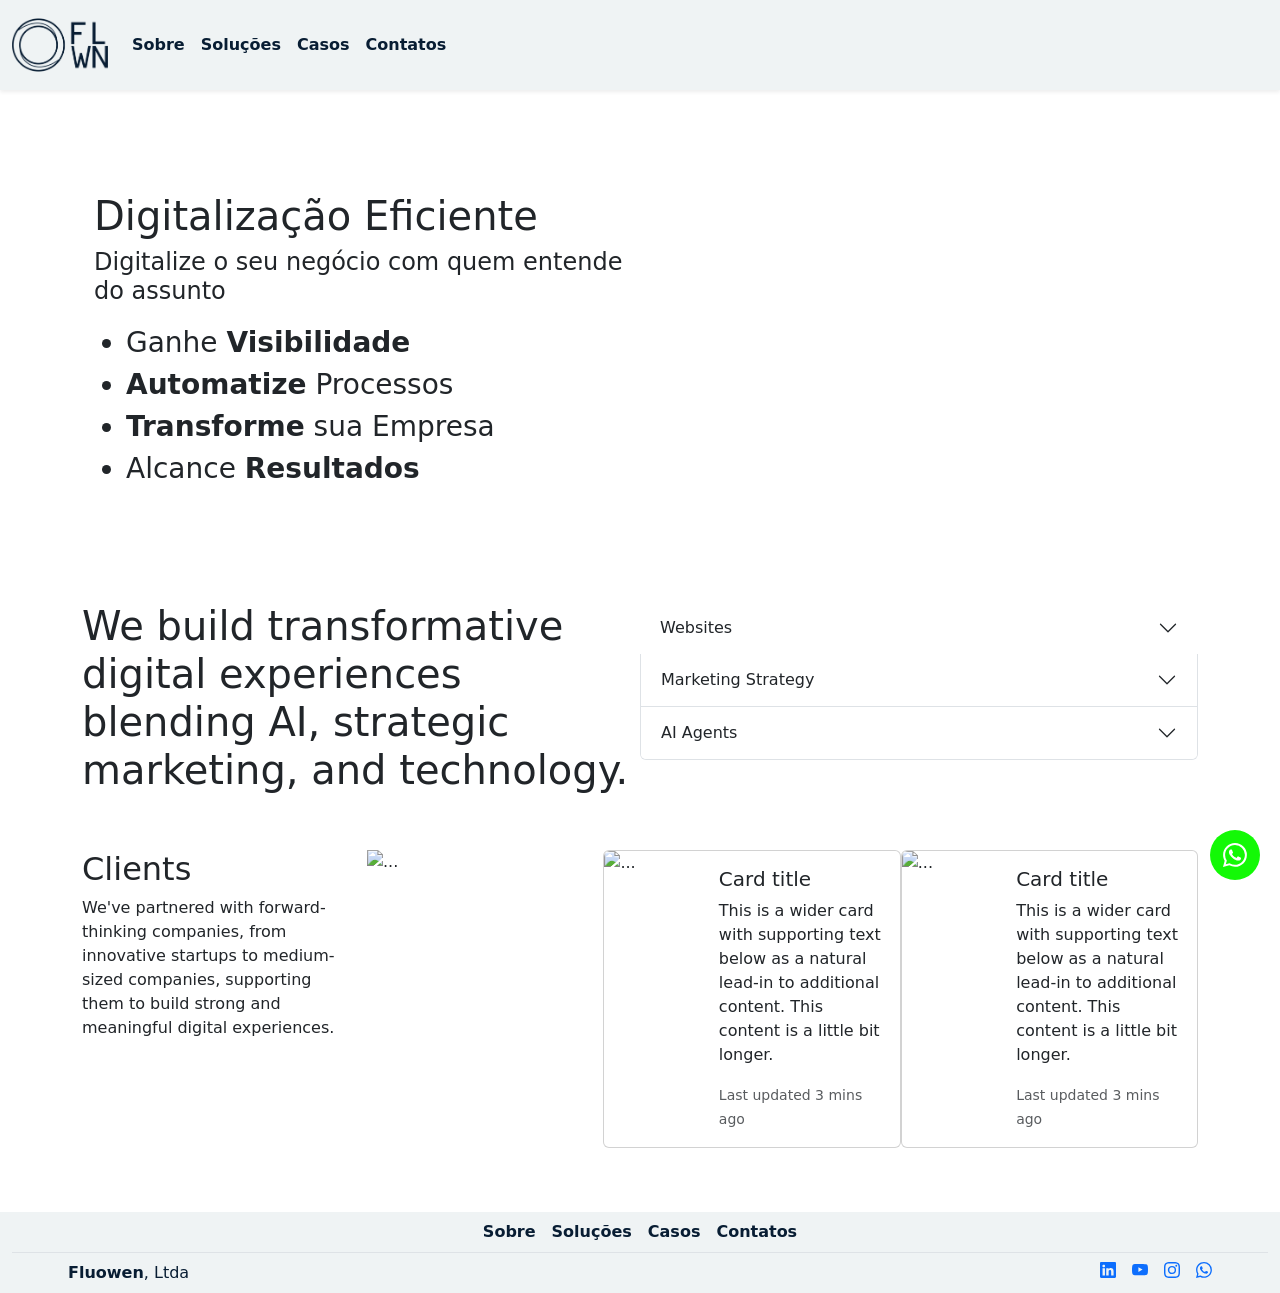
==== index.html @ 16ee9223 "Commit" ====
<!doctype html>
<html lang="pt-BR">

<head>
    <meta charset="utf-8">
    <meta name="viewport" content="width=device-width, initial-scale=1">
    <title>Sandbox</title>
    <link rel="icon" href="assets/images/00_Favicon_Light.png">
    <link href="https://cdn.jsdelivr.net/npm/bootstrap@5.3.3/dist/css/bootstrap.min.css" rel="stylesheet"
        integrity="sha384-QWTKZyjpPEjISv5WaRU9OFeRpok6YctnYmDr5pNlyT2bRjXh0JMhjY6hW+ALEwIH" crossorigin="anonymous">
    <link rel="stylesheet" href="https://cdn.jsdelivr.net/npm/bootstrap-icons@1.11.3/font/bootstrap-icons.min.css">
    <link rel="stylesheet" href="assets/style/styles.css">
    <link rel="preconnect" href="https://fonts.googleapis.com">
    <link rel="preconnect" href="https://fonts.gstatic.com" crossorigin>
    <link
        href="https://fonts.googleapis.com/css2?family=Poppins:ital,wght@0,100;0,200;0,300;0,400;0,500;0,600;0,700;0,800;0,900;1,100;1,200;1,300;1,400;1,500;1,600;1,700;1,800;1,900&display=swap"
        rel="stylesheet">
</head>

<body>
    <div id="header-placeholder"></div>

    <div id="contact-placeholder"></div>

    <main>
        <section id="Hero" class="section-container my-5">
            <div class="container pt-5">
                <div class="col align-self-start d-flex justify-content-center py-5">
                    <div class="col">
                        <div class="container pt-5">
                            <h1>Digitalização Eficiente</h1>
                            <h4>Digitalize o seu negócio com quem
                                entende do assunto</h4>
                            <p>
                            <ul>
                                <li class="fs-3">Ganhe <strong>Visibilidade</strong></li>
                                <li class="fs-3"><strong>Automatize</strong> Processos</li>
                                <li class="fs-3"><strong>Transforme</strong> sua Empresa</li>
                                <li class="fs-3">Alcance <strong>Resultados</strong></li>
                            </ul>
                            </p>
                        </div>
                    </div>
                    <div class="col align-self-end justify-content-center">
                        <video autoplay muted loop class="w-100">
                            <source src="assets/videos/01_Video_sqr.mp4" type="video/mp4">
                        </video>
                    </div>
                </div>
            </div>
        </section>

        <section id="Services" class="section-container my-5">
            <div class="container">
                <div class="d-flex flex-row">
                    <div class="col">
                        <h1>We build transformative digital experiences blending AI,
                            strategic marketing, and technology.</h1>
                    </div>
                    <div class="col">
                        <div class="accordion accordion-flush" id="accordionFlush">
                            <div class="accordion-item">
                                <h3 class="accordion-header">
                                    <button class="accordion-button collapsed" type="button" data-bs-toggle="collapse"
                                        data-bs-target="#flush-collapseOne" aria-expanded="false"
                                        aria-controls="flush-collapseOne">
                                        Websites
                                    </button>
                                </h3>
                                <div id="flush-collapseOne" class="accordion-collapse collapse"
                                    data-bs-parent="#accordionFlush">
                                    <div class="accordion-body">A modern brand is defined by its digital presence,
                                        starting with the website. We focus on creating websites that effectively convey
                                        the brand's identity and perspective for an enhanced user experience. We ensure
                                        that your website is set up to rank highly on Google and other search engines
                                        and. With over 50% of internet traffic coming from cell phones, we make sure
                                        your site is fully mobile optimized.
                                    </div>
                                </div>
                                <div class="accordion-item">
                                    <h3 class="accordion-header">
                                        <button class="accordion-button collapsed" type="button"
                                            data-bs-toggle="collapse" data-bs-target="#flush-collapseTwo"
                                            aria-expanded="false" aria-controls="flush-collapseTwo">
                                            Marketing Strategy
                                        </button>
                                    </h3>
                                    <div id="flush-collapseTwo" class="accordion-collapse collapse"
                                        data-bs-parent="#accordionFlush">
                                        <div class="accordion-body"> A marketing strategy is a necessity for any
                                            business that wants to grow in its market. This consists of far more than
                                            product launches and creating online ads. Effective marketing involves
                                            establishing goals and objectives, then combining them into one
                                            comprehensive plan. A marketing strategy consultant creates these plans to
                                            save businesses time and money by focusing only on testing marketing tactics
                                            that work. The bottom line is that marketing strategies are designed to
                                            market a service or product in a way that results in a profit.

                                            Starting and expanding a growing business brings
                                            with it both excitement and challenges, requiring a blend of patience and
                                            commitment. Whether your venture involves launching an online marketplace,
                                            delivering professional services, or maintaining a blog, having a great
                                            online presence is essential to catch the eye of your desired audience and
                                            eclipse your competitors.

                                            SEO is vital for establishing more online visibility. It helps you to
                                            increase your site’s organic search volume and the quality of leads
                                            generated.

                                            However, building out a new website or implementing a redesign of an
                                            existing website to meet certain SEO specifications can be challenging and
                                            time-intensive for business owners already preoccupied with other elements
                                            of their growth. This is where the expertise of SEO web design agencies
                                            becomes invaluable, offering support to simplify and accelerate this
                                            important part of the process.

                                            we transform innovative physical products into market leaders through
                                            strategic positioning and powerful creative.

                                            As a specialized product marketing agency for consumer and B2B products,
                                            we’re the foremost experts at developing Go-to-Market Roadmaps
                                            that guide innovative products in winning new markets.


                                            We create original, compelling thought leadership content that serves your
                                            prospective clients’ needs. But that’s just the first step. We take careful
                                            consideration into amplifying your company’s content through a tailored mix
                                            that’s right for your audience. Whether it’s through your blog, email
                                            newsletter, blog exchanges, podcasts, article directories, wire
                                            distributions, social media and more—your content is there when a potential
                                            client needs it. Content marketing encapsulates so many marketing tactics.
                                            To take on the tactic effectively, we builds long-term B2B digital
                                            marketing strategies that implement a mixture of blogging, social media,
                                            infographics, SEO and more.
                                        </div>
                                    </div>
                                </div>
                                <div class="accordion-item">
                                    <h3 class="accordion-header">
                                        <button class="accordion-button collapsed" type="button"
                                            data-bs-toggle="collapse" data-bs-target="#flush-collapseThree"
                                            aria-expanded="false" aria-controls="flush-collapseThree">
                                            AI Agents
                                        </button>
                                    </h3>
                                    <div id="flush-collapseThree" class="accordion-collapse collapse"
                                        data-bs-parent="#accordionFlush">
                                        <div class="accordion-body">We strategically integrates AI, optimizing
                                            processes, and elevating digital products. We're at the forefront of
                                            innovating AI-driven UX, pioneering novel interaction models to set new
                                            standards in interface design.
                                            We create personalised experiences with AI, building digital tools that
                                            unlock personalised results and targeted advice in response to precise
                                            customer problems.
                                            We create inspiration at scale with AI. We co-pilot with the latest creative
                                            tools to bring human ideas to life in new, intriguing ways.
                                        </div>
                                    </div>
                                </div>
                            </div>
                        </div>
                    </div>
                </div>
        </section>

        <section id="Cases" class="section-container my-5">
            <div class="container">
                <div class="row">
                    <div class="col">
                        <h2>Clients</h2>
                        <p fs-4>
                            We've partnered with forward-thinking companies, from innovative startups to medium-sized
                            companies, supporting them to build strong and meaningful digital experiences.
                        </p>
                    </div>
                    <div class="col-9">
                        <div id="carouselExampleSlidesOnly" class="carousel slide" data-bs-ride="carousel">
                            <div class="carousel-inner">
                                <div class="carousel-item active">
                                    <div class="d-flex justify-content-around">
                                        <img src="..." class="d-block w-100" alt="...">
                                        <div class="card mb-3" style="max-width: 540px;">
                                            <div class="row g-0">
                                                <div class="col-md-4">
                                                    <img src="..." class="img-fluid rounded-start" alt="...">
                                                </div>
                                                <div class="col-md-8">
                                                    <div class="card-body">
                                                        <h5 class="card-title">Card title</h5>
                                                        <p class="card-text">This is a wider card with supporting
                                                            text below as a natural lead-in to additional content.
                                                            This content is a little bit longer.</p>
                                                        <p class="card-text"><small class="text-body-secondary">Last
                                                                updated 3 mins ago</small></p>
                                                    </div>
                                                </div>
                                            </div>
                                        </div>
                                        <div class="card mb-3" style="max-width: 540px;">
                                            <div class="row g-0">
                                                <div class="col-md-4">
                                                    <img src="..." class="img-fluid rounded-start" alt="...">
                                                </div>
                                                <div class="col-md-8">
                                                    <div class="card-body">
                                                        <h5 class="card-title">Card title</h5>
                                                        <p class="card-text">This is a wider card with supporting
                                                            text below as a natural lead-in to additional content.
                                                            This content is a little bit longer.</p>
                                                        <p class="card-text"><small class="text-body-secondary">Last
                                                                updated 3 mins ago</small></p>
                                                    </div>
                                                </div>
                                            </div>
                                        </div>
                                    </div>
                                </div>
                                <div class="carousel-item">
                                    <div class="d-flex justify-content-around">
                                        <img src="..." class="d-block w-100" alt="...">
                                        <div class="card mb-3" style="max-width: 540px;">
                                            <div class="row g-0">
                                                <div class="col-md-4">
                                                    <img src="..." class="img-fluid rounded-start" alt="...">
                                                </div>
                                                <div class="col-md-8">
                                                    <div class="card-body">
                                                        <h5 class="card-title">Card title</h5>
                                                        <p class="card-text">This is a wider card with supporting
                                                            text below as a natural lead-in to additional content.
                                                            This content is a little bit longer.</p>
                                                        <p class="card-text"><small class="text-body-secondary">Last
                                                                updated 3 mins ago</small></p>
                                                    </div>
                                                </div>
                                            </div>
                                        </div>
                                        <div class="card mb-3" style="max-width: 540px;">
                                            <div class="row g-0">
                                                <div class="col-md-4">
                                                    <img src="..." class="img-fluid rounded-start" alt="...">
                                                </div>
                                                <div class="col-md-8">
                                                    <div class="card-body">
                                                        <h5 class="card-title">Card title</h5>
                                                        <p class="card-text">This is a wider card with supporting
                                                            text below as a natural lead-in to additional content.
                                                            This content is a little bit longer.</p>
                                                        <p class="card-text"><small class="text-body-secondary">Last
                                                                updated 3 mins ago</small></p>
                                                    </div>
                                                </div>
                                            </div>
                                        </div>
                                    </div>
                                </div>
                                <div class="carousel-item">
                                    <div class="d-flex justify-content-around">
                                        <img src="..." class="d-block w-100" alt="...">
                                        <div class="card mb-3" style="max-width: 540px;">
                                            <div class="row g-0">
                                                <div class="col-md-4">
                                                    <img src="..." class="img-fluid rounded-start" alt="...">
                                                </div>
                                                <div class="col-md-8">
                                                    <div class="card-body">
                                                        <h5 class="card-title">Card title</h5>
                                                        <p class="card-text">This is a wider card with supporting
                                                            text below as a natural lead-in to additional content.
                                                            This content is a little bit longer.</p>
                                                        <p class="card-text"><small class="text-body-secondary">Last
                                                                updated 3 mins ago</small></p>
                                                    </div>
                                                </div>
                                            </div>
                                        </div>
                                        <div class="card mb-3" style="max-width: 540px;">
                                            <div class="row g-0">
                                                <div class="col-md-4">
                                                    <img src="..." class="img-fluid rounded-start" alt="...">
                                                </div>
                                                <div class="col-md-8">
                                                    <div class="card-body">
                                                        <h5 class="card-title">Card title</h5>
                                                        <p class="card-text">This is a wider card with supporting
                                                            text below as a natural lead-in to additional content.
                                                            This content is a little bit longer.</p>
                                                        <p class="card-text"><small class="text-body-secondary">Last
                                                                updated 3 mins ago</small></p>
                                                    </div>
                                                </div>
                                            </div>
                                        </div>
                                    </div>
                                </div>
                            </div>
                        </div>
                    </div>
                </div>
            </div>
        </section>
    </main>

    <div id="footer-placeholder"></div>

    <script>
        // Função para carregar componentes HTML
        function loadComponent(id, url) {
            fetch(url)
                .then(response => response.text())
                .then(data => {
                    document.getElementById(id).innerHTML = data;
                });
        }
        // Carregar Header e Footer
        loadComponent('header-placeholder', 'components/header.html');
        loadComponent('contact-placeholder', 'components/contact.html');
        loadComponent('footer-placeholder', 'components/footer.html');
    </script>


    <script src="https://cdn.jsdelivr.net/npm/@popperjs/core@2.11.8/dist/umd/popper.min.js"
        integrity="sha384-I7E8VVD/ismYTF4hNIPjVp/Zjvgyol6VFvRkX/vR+Vc4jQkC+hVqc2pM8ODewa9r"
        crossorigin="anonymous"></script>
    <script src="https://cdn.jsdelivr.net/npm/bootstrap@5.3.3/dist/js/bootstrap.min.js"
        integrity="sha384-0pUGZvbkm6XF6gxjEnlmuGrJXVbNuzT9qBBavbLwCsOGabYfZo0T0to5eqruptLy"
        crossorigin="anonymous"></script>
</body>

</html>
---- assets/style/styles.css ----
.poppins-thin {
    font-family: "Poppins", sans-serif;
    font-weight: 100;
    font-style: normal;
  }
  
  .poppins-extralight {
    font-family: "Poppins", sans-serif;
    font-weight: 200;
    font-style: normal;
  }
  
  .poppins-light {
    font-family: "Poppins", sans-serif;
    font-weight: 300;
    font-style: normal;
  }
  
  .poppins-regular {
    font-family: "Poppins", sans-serif;
    font-weight: 400;
    font-style: normal;
  }
  
  .poppins-medium {
    font-family: "Poppins", sans-serif;
    font-weight: 500;
    font-style: normal;
  }
  
  .poppins-semibold {
    font-family: "Poppins", sans-serif;
    font-weight: 600;
    font-style: normal;
  }
  
  .poppins-bold {
    font-family: "Poppins", sans-serif;
    font-weight: 700;
    font-style: normal;
  }
  
  .poppins-extrabold {
    font-family: "Poppins", sans-serif;
    font-weight: 800;
    font-style: normal;
  }
  
  .poppins-black {
    font-family: "Poppins", sans-serif;
    font-weight: 900;
    font-style: normal;
  }
  
  .poppins-thin-italic {
    font-family: "Poppins", sans-serif;
    font-weight: 100;
    font-style: italic;
  }
  
  .poppins-extralight-italic {
    font-family: "Poppins", sans-serif;
    font-weight: 200;
    font-style: italic;
  }
  
  .poppins-light-italic {
    font-family: "Poppins", sans-serif;
    font-weight: 300;
    font-style: italic;
  }
  
  .poppins-regular-italic {
    font-family: "Poppins", sans-serif;
    font-weight: 400;
    font-style: italic;
  }
  
  .poppins-medium-italic {
    font-family: "Poppins", sans-serif;
    font-weight: 500;
    font-style: italic;
  }
  
  .poppins-semibold-italic {
    font-family: "Poppins", sans-serif;
    font-weight: 600;
    font-style: italic;
  }
  
  .poppins-bold-italic {
    font-family: "Poppins", sans-serif;
    font-weight: 700;
    font-style: italic;
  }
  
  .poppins-extrabold-italic {
    font-family: "Poppins", sans-serif;
    font-weight: 800;
    font-style: italic;
  }
  
  .poppins-black-italic {
    font-family: "Poppins", sans-serif;
    font-weight: 900;
    font-style: italic;
  }
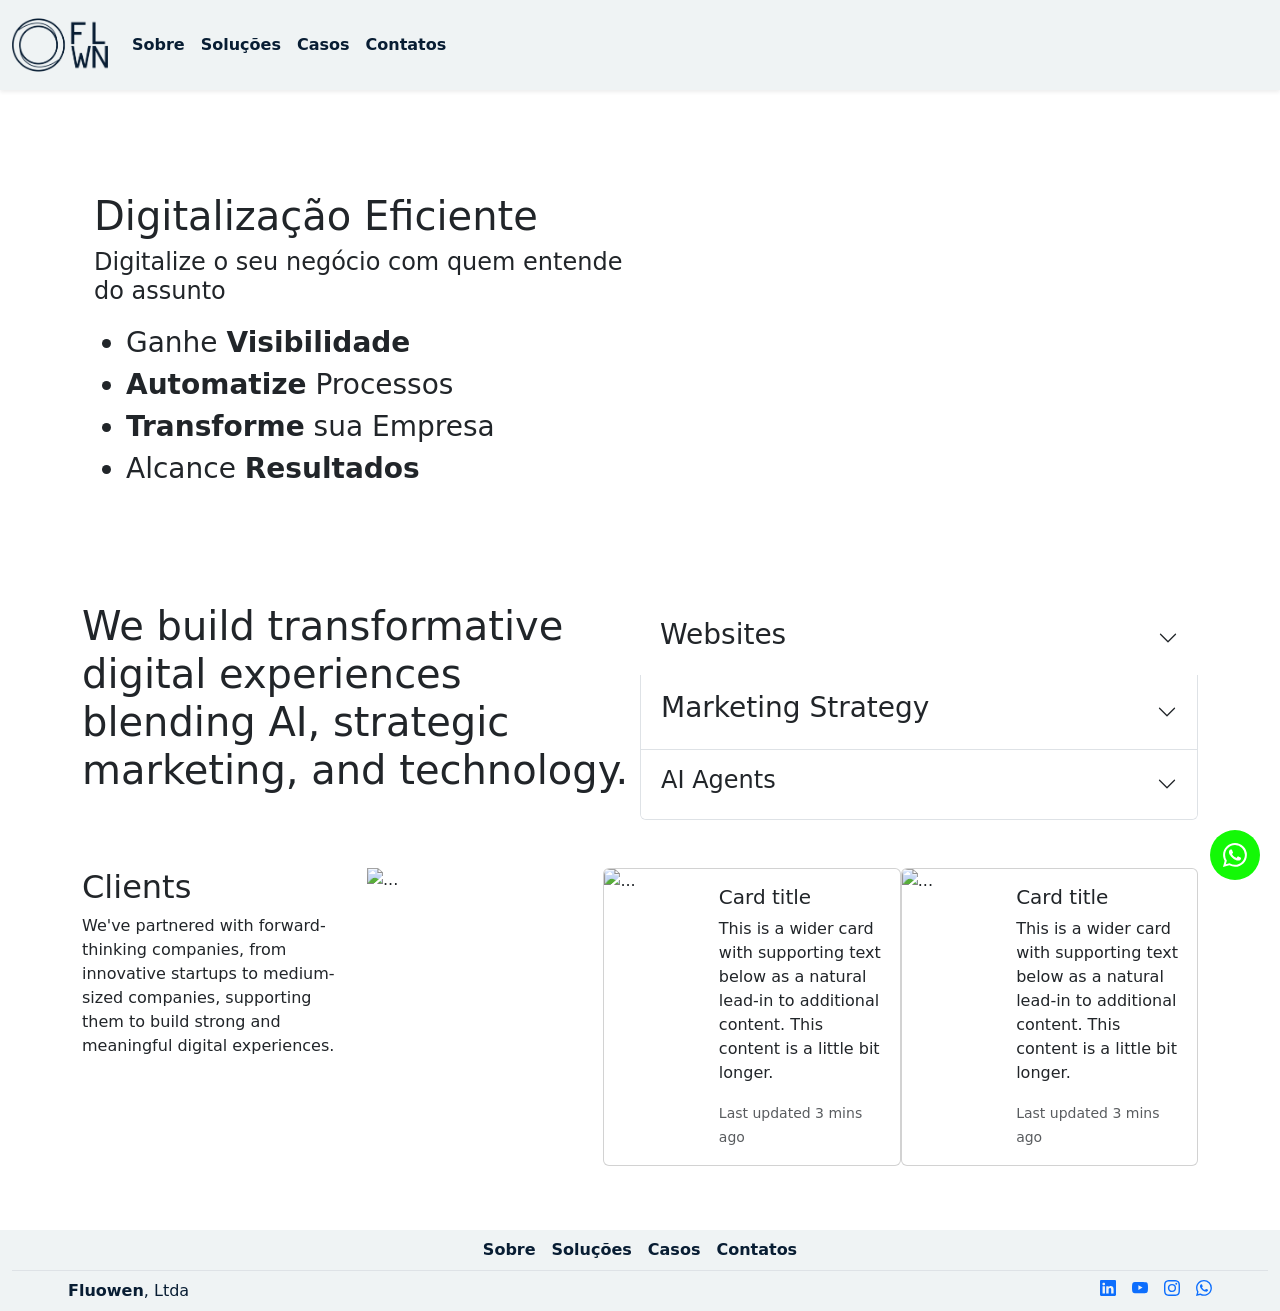
==== commit 2784cec0: "Commit" ====
--- a/index.html
+++ b/index.html
@@ -64,7 +64,7 @@
                                     <button class="accordion-button collapsed" type="button" data-bs-toggle="collapse"
                                         data-bs-target="#flush-collapseOne" aria-expanded="false"
                                         aria-controls="flush-collapseOne">
-                                        Websites
+                                        <h3>Websites</h3>
                                     </button>
                                 </h3>
                                 <div id="flush-collapseOne" class="accordion-collapse collapse"
@@ -82,7 +82,7 @@
                                         <button class="accordion-button collapsed" type="button"
                                             data-bs-toggle="collapse" data-bs-target="#flush-collapseTwo"
                                             aria-expanded="false" aria-controls="flush-collapseTwo">
-                                            Marketing Strategy
+                                            <h3>Marketing Strategy</h3>
                                         </button>
                                     </h3>
                                     <div id="flush-collapseTwo" class="accordion-collapse collapse"
@@ -140,7 +140,7 @@
                                         <button class="accordion-button collapsed" type="button"
                                             data-bs-toggle="collapse" data-bs-target="#flush-collapseThree"
                                             aria-expanded="false" aria-controls="flush-collapseThree">
-                                            AI Agents
+                                            <h4>AI Agents</h4>
                                         </button>
                                     </h3>
                                     <div id="flush-collapseThree" class="accordion-collapse collapse"
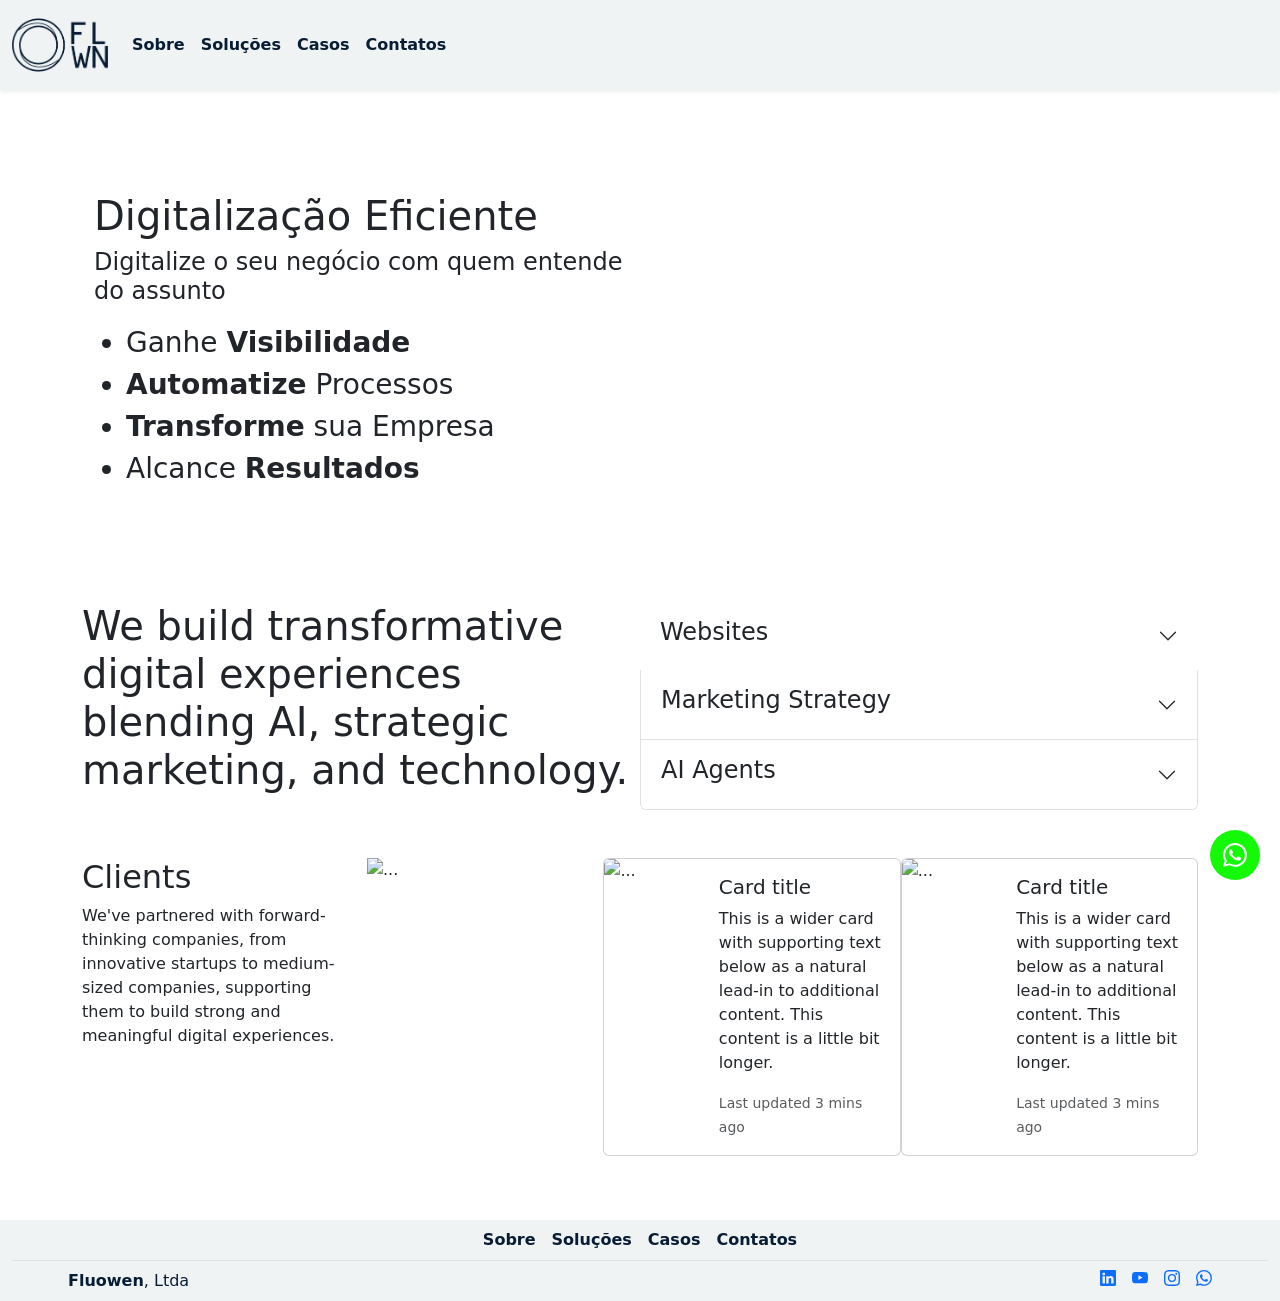
==== commit 29799f81: "Commit" ====
--- a/index.html
+++ b/index.html
@@ -60,13 +60,13 @@
                     <div class="col">
                         <div class="accordion accordion-flush" id="accordionFlush">
                             <div class="accordion-item">
-                                <h3 class="accordion-header">
+                                <h4 class="accordion-header">
                                     <button class="accordion-button collapsed" type="button" data-bs-toggle="collapse"
                                         data-bs-target="#flush-collapseOne" aria-expanded="false"
                                         aria-controls="flush-collapseOne">
-                                        <h3>Websites</h3>
+                                        <h4>Websites</h4>
                                     </button>
-                                </h3>
+                                </h4>
                                 <div id="flush-collapseOne" class="accordion-collapse collapse"
                                     data-bs-parent="#accordionFlush">
                                     <div class="accordion-body">A modern brand is defined by its digital presence,
@@ -78,13 +78,13 @@
                                     </div>
                                 </div>
                                 <div class="accordion-item">
-                                    <h3 class="accordion-header">
+                                    <h4 class="accordion-header">
                                         <button class="accordion-button collapsed" type="button"
                                             data-bs-toggle="collapse" data-bs-target="#flush-collapseTwo"
                                             aria-expanded="false" aria-controls="flush-collapseTwo">
-                                            <h3>Marketing Strategy</h3>
+                                            <h4>Marketing Strategy</h4>
                                         </button>
-                                    </h3>
+                                    </h4>
                                     <div id="flush-collapseTwo" class="accordion-collapse collapse"
                                         data-bs-parent="#accordionFlush">
                                         <div class="accordion-body"> A marketing strategy is a necessity for any
@@ -136,13 +136,13 @@
                                     </div>
                                 </div>
                                 <div class="accordion-item">
-                                    <h3 class="accordion-header">
+                                    <h4 class="accordion-header">
                                         <button class="accordion-button collapsed" type="button"
                                             data-bs-toggle="collapse" data-bs-target="#flush-collapseThree"
                                             aria-expanded="false" aria-controls="flush-collapseThree">
                                             <h4>AI Agents</h4>
                                         </button>
-                                    </h3>
+                                    </h4>
                                     <div id="flush-collapseThree" class="accordion-collapse collapse"
                                         data-bs-parent="#accordionFlush">
                                         <div class="accordion-body">We strategically integrates AI, optimizing
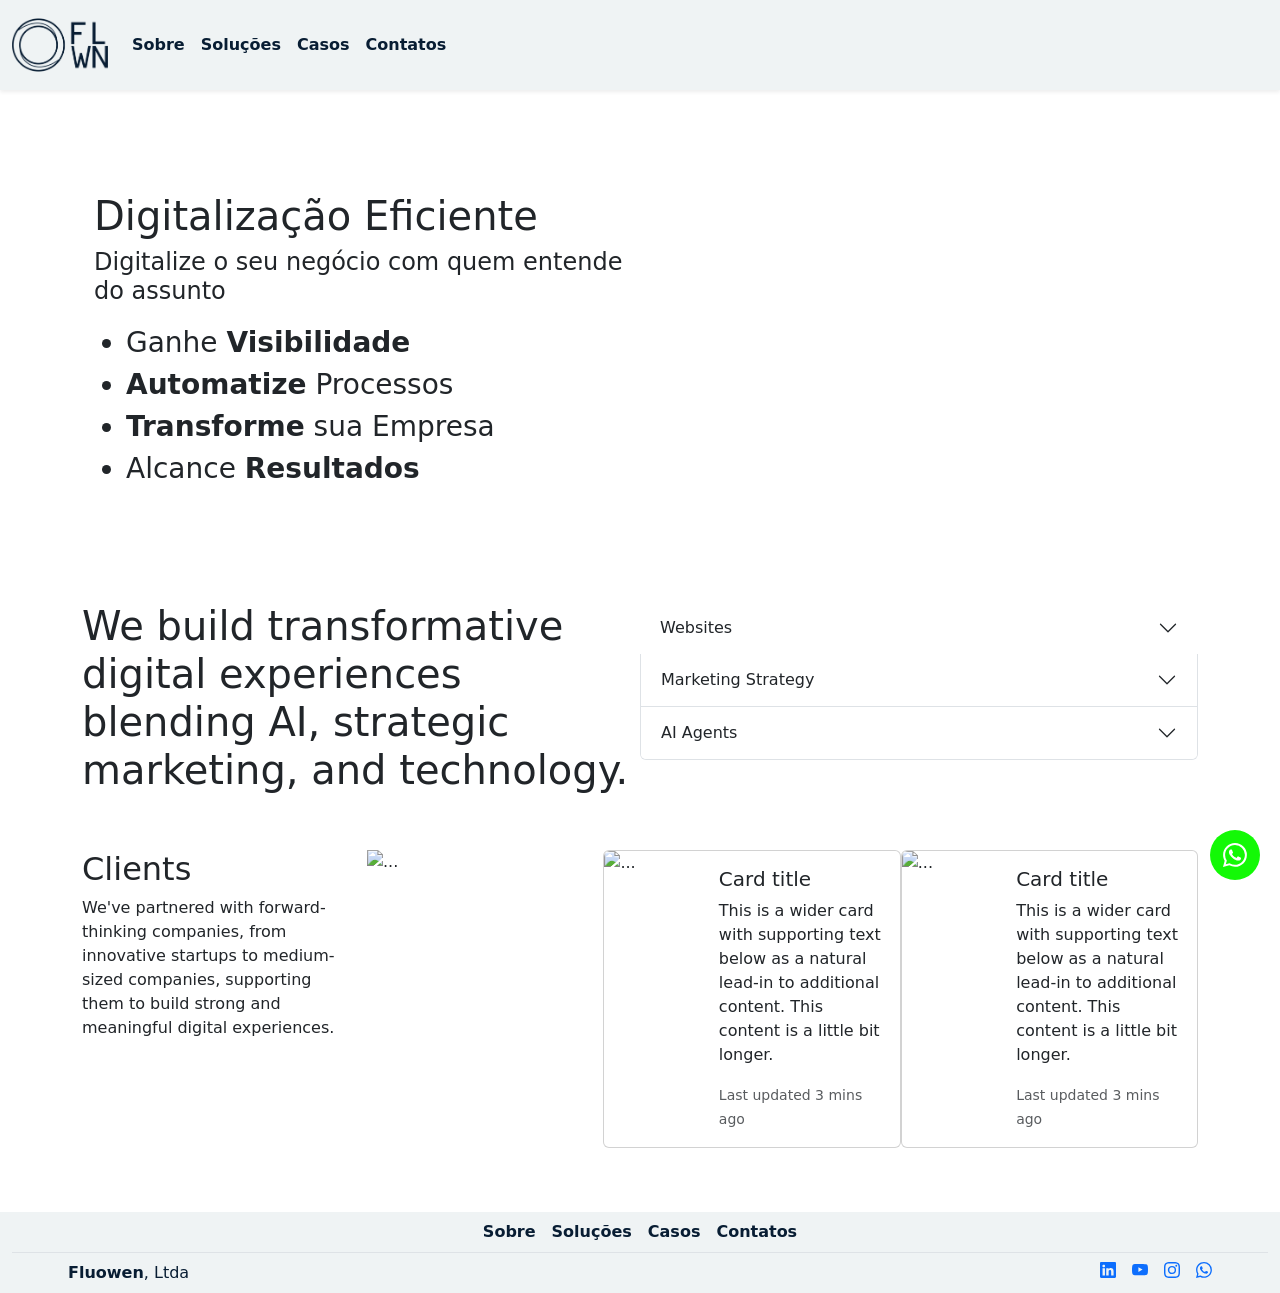
==== commit 1cf198f9: "Commit" ====
--- a/index.html
+++ b/index.html
@@ -60,13 +60,13 @@
                     <div class="col">
                         <div class="accordion accordion-flush" id="accordionFlush">
                             <div class="accordion-item">
-                                <h4 class="accordion-header">
+                                <h2 class="accordion-header">
                                     <button class="accordion-button collapsed" type="button" data-bs-toggle="collapse"
                                         data-bs-target="#flush-collapseOne" aria-expanded="false"
                                         aria-controls="flush-collapseOne">
-                                        <h4>Websites</h4>
+                                        Websites
                                     </button>
-                                </h4>
+                                </h2>
                                 <div id="flush-collapseOne" class="accordion-collapse collapse"
                                     data-bs-parent="#accordionFlush">
                                     <div class="accordion-body">A modern brand is defined by its digital presence,
@@ -78,13 +78,13 @@
                                     </div>
                                 </div>
                                 <div class="accordion-item">
-                                    <h4 class="accordion-header">
+                                    <h2 class="accordion-header">
                                         <button class="accordion-button collapsed" type="button"
                                             data-bs-toggle="collapse" data-bs-target="#flush-collapseTwo"
                                             aria-expanded="false" aria-controls="flush-collapseTwo">
-                                            <h4>Marketing Strategy</h4>
+                                            Marketing Strategy
                                         </button>
-                                    </h4>
+                                    </h2>
                                     <div id="flush-collapseTwo" class="accordion-collapse collapse"
                                         data-bs-parent="#accordionFlush">
                                         <div class="accordion-body"> A marketing strategy is a necessity for any
@@ -136,13 +136,13 @@
                                     </div>
                                 </div>
                                 <div class="accordion-item">
-                                    <h4 class="accordion-header">
+                                    <h2 class="accordion-header">
                                         <button class="accordion-button collapsed" type="button"
                                             data-bs-toggle="collapse" data-bs-target="#flush-collapseThree"
                                             aria-expanded="false" aria-controls="flush-collapseThree">
-                                            <h4>AI Agents</h4>
+                                            AI Agents
                                         </button>
-                                    </h4>
+                                    </h2>
                                     <div id="flush-collapseThree" class="accordion-collapse collapse"
                                         data-bs-parent="#accordionFlush">
                                         <div class="accordion-body">We strategically integrates AI, optimizing
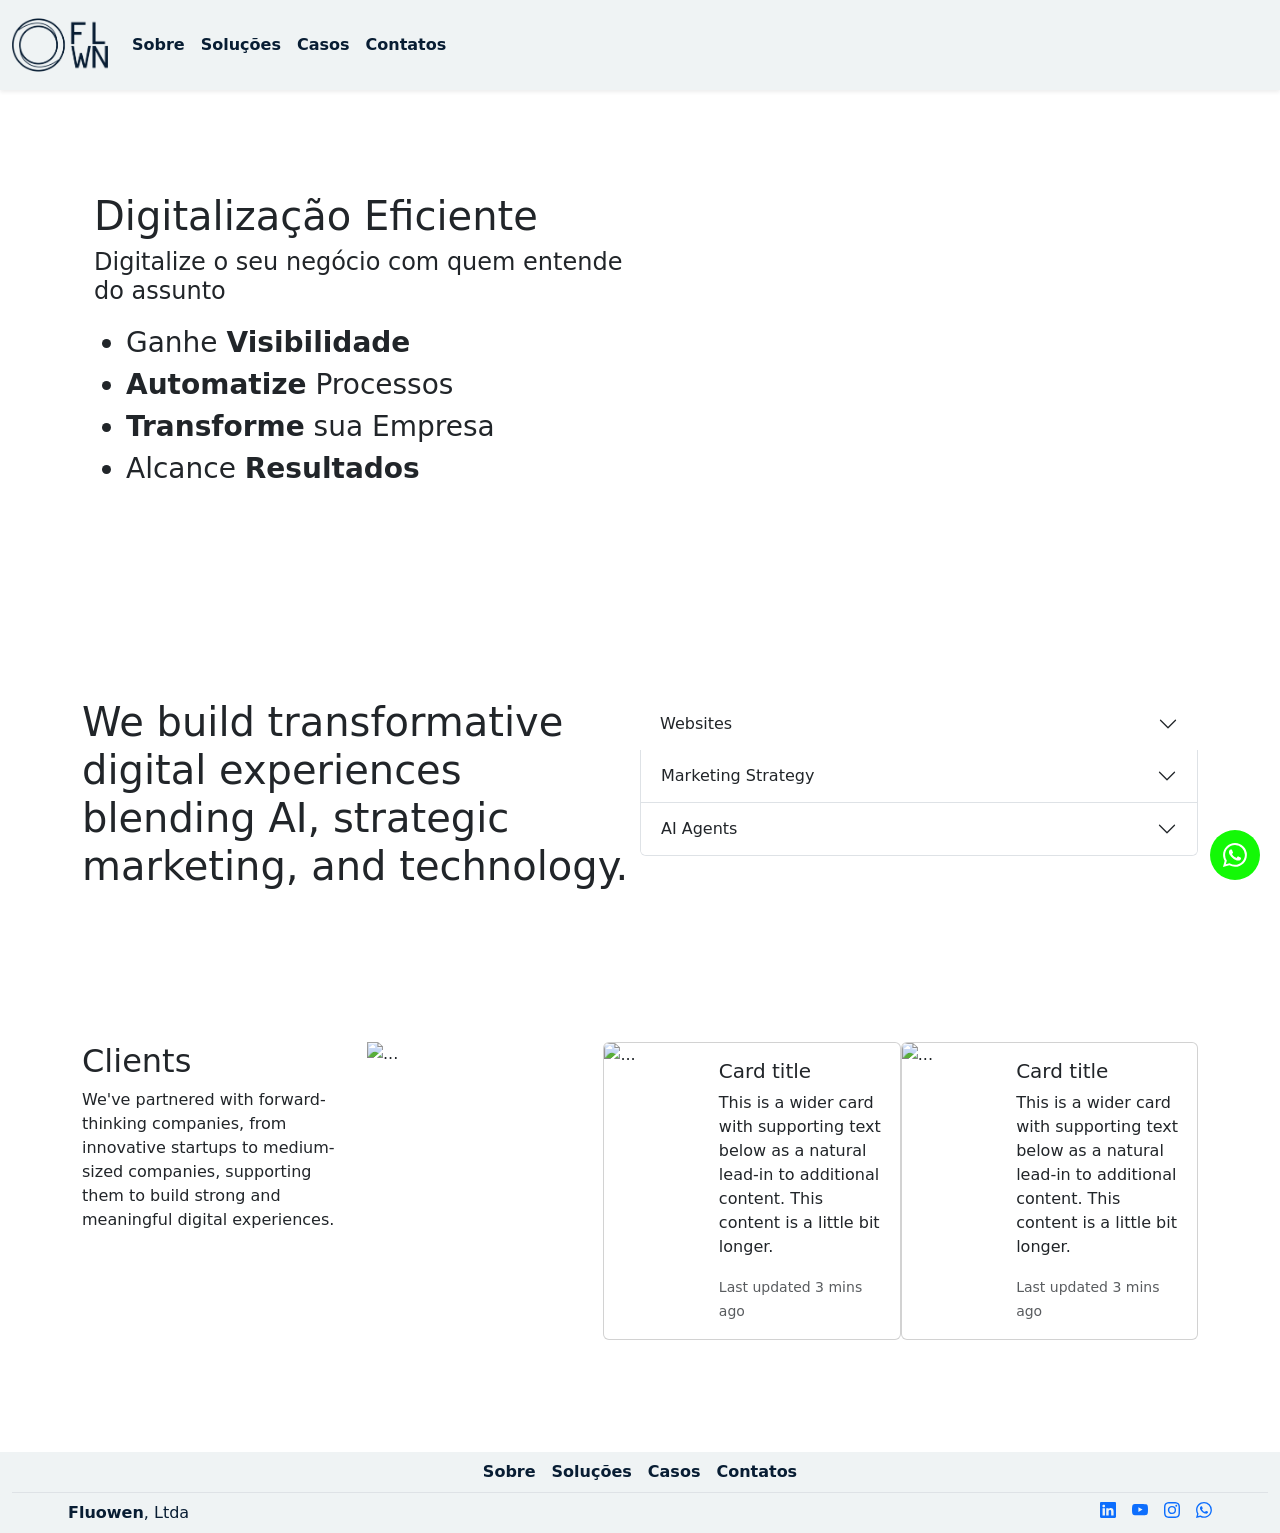
==== commit b97788b3: "Commit" ====
--- a/index.html
+++ b/index.html
@@ -24,7 +24,7 @@
 
     <main>
         <section id="Hero" class="section-container my-5">
-            <div class="container pt-5">
+            <div class="container py-5">
                 <div class="col align-self-start d-flex justify-content-center py-5">
                     <div class="col">
                         <div class="container pt-5">
@@ -51,7 +51,7 @@
         </section>
 
         <section id="Services" class="section-container my-5">
-            <div class="container">
+            <div class="container py-5">
                 <div class="d-flex flex-row">
                     <div class="col">
                         <h1>We build transformative digital experiences blending AI,
@@ -60,13 +60,13 @@
                     <div class="col">
                         <div class="accordion accordion-flush" id="accordionFlush">
                             <div class="accordion-item">
-                                <h2 class="accordion-header">
+                                <h1 class="accordion-header">
                                     <button class="accordion-button collapsed" type="button" data-bs-toggle="collapse"
                                         data-bs-target="#flush-collapseOne" aria-expanded="false"
                                         aria-controls="flush-collapseOne">
                                         Websites
                                     </button>
-                                </h2>
+                                </h1>
                                 <div id="flush-collapseOne" class="accordion-collapse collapse"
                                     data-bs-parent="#accordionFlush">
                                     <div class="accordion-body">A modern brand is defined by its digital presence,
@@ -78,13 +78,13 @@
                                     </div>
                                 </div>
                                 <div class="accordion-item">
-                                    <h2 class="accordion-header">
+                                    <h1 class="accordion-header">
                                         <button class="accordion-button collapsed" type="button"
                                             data-bs-toggle="collapse" data-bs-target="#flush-collapseTwo"
                                             aria-expanded="false" aria-controls="flush-collapseTwo">
                                             Marketing Strategy
                                         </button>
-                                    </h2>
+                                    </h1>
                                     <div id="flush-collapseTwo" class="accordion-collapse collapse"
                                         data-bs-parent="#accordionFlush">
                                         <div class="accordion-body"> A marketing strategy is a necessity for any
@@ -136,13 +136,13 @@
                                     </div>
                                 </div>
                                 <div class="accordion-item">
-                                    <h2 class="accordion-header">
+                                    <h1 class="accordion-header">
                                         <button class="accordion-button collapsed" type="button"
                                             data-bs-toggle="collapse" data-bs-target="#flush-collapseThree"
                                             aria-expanded="false" aria-controls="flush-collapseThree">
                                             AI Agents
                                         </button>
-                                    </h2>
+                                    </h1>
                                     <div id="flush-collapseThree" class="accordion-collapse collapse"
                                         data-bs-parent="#accordionFlush">
                                         <div class="accordion-body">We strategically integrates AI, optimizing
@@ -164,7 +164,7 @@
         </section>
 
         <section id="Cases" class="section-container my-5">
-            <div class="container">
+            <div class="container py-5">
                 <div class="row">
                     <div class="col">
                         <h2>Clients</h2>
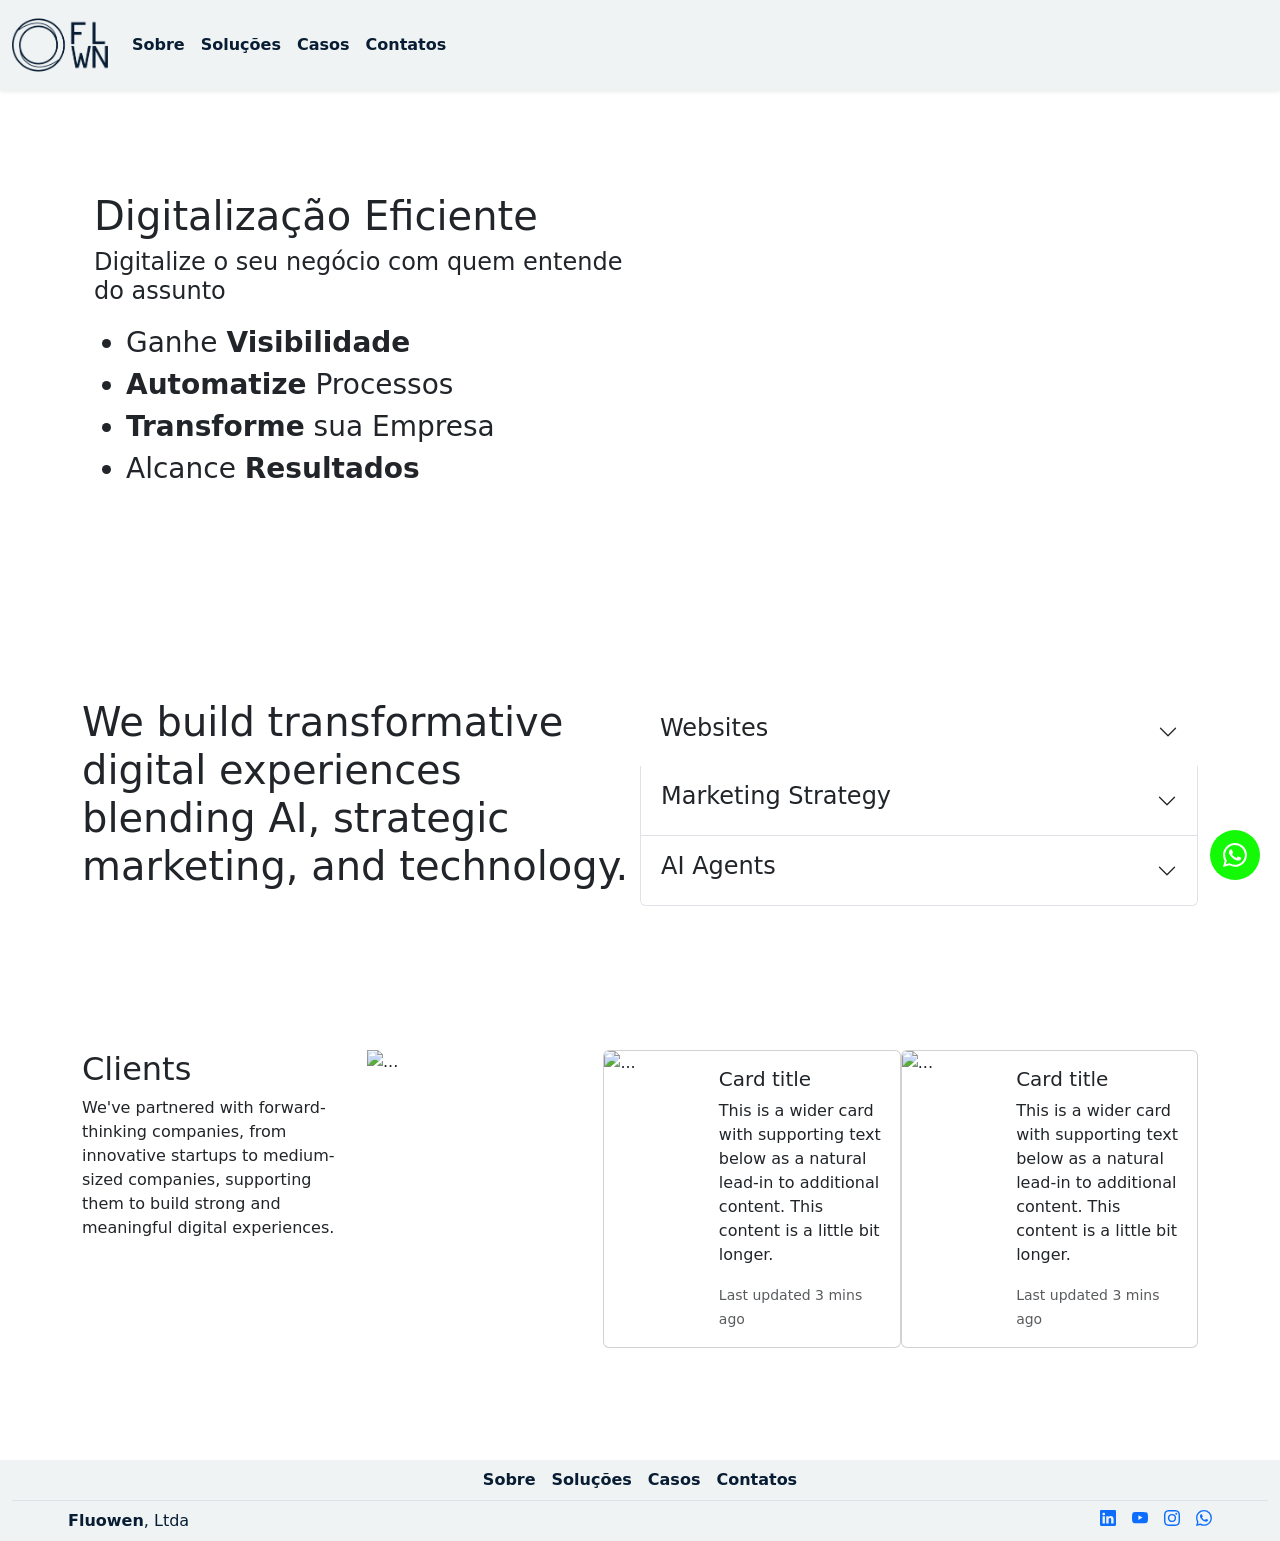
==== commit 7a324cf2: "Commit" ====
--- a/index.html
+++ b/index.html
@@ -60,13 +60,13 @@
                     <div class="col">
                         <div class="accordion accordion-flush" id="accordionFlush">
                             <div class="accordion-item">
-                                <h1 class="accordion-header">
+                                <h2 class="accordion-header">
                                     <button class="accordion-button collapsed" type="button" data-bs-toggle="collapse"
                                         data-bs-target="#flush-collapseOne" aria-expanded="false"
                                         aria-controls="flush-collapseOne">
-                                        Websites
+                                        <h4>Websites</h4>
                                     </button>
-                                </h1>
+                                </h2>
                                 <div id="flush-collapseOne" class="accordion-collapse collapse"
                                     data-bs-parent="#accordionFlush">
                                     <div class="accordion-body">A modern brand is defined by its digital presence,
@@ -78,13 +78,13 @@
                                     </div>
                                 </div>
                                 <div class="accordion-item">
-                                    <h1 class="accordion-header">
+                                    <h2 class="accordion-header">
                                         <button class="accordion-button collapsed" type="button"
                                             data-bs-toggle="collapse" data-bs-target="#flush-collapseTwo"
                                             aria-expanded="false" aria-controls="flush-collapseTwo">
-                                            Marketing Strategy
+                                            <h4>Marketing Strategy</h4>
                                         </button>
-                                    </h1>
+                                    </h2>
                                     <div id="flush-collapseTwo" class="accordion-collapse collapse"
                                         data-bs-parent="#accordionFlush">
                                         <div class="accordion-body"> A marketing strategy is a necessity for any
@@ -136,13 +136,13 @@
                                     </div>
                                 </div>
                                 <div class="accordion-item">
-                                    <h1 class="accordion-header">
+                                    <h2 class="accordion-header">
                                         <button class="accordion-button collapsed" type="button"
                                             data-bs-toggle="collapse" data-bs-target="#flush-collapseThree"
                                             aria-expanded="false" aria-controls="flush-collapseThree">
-                                            AI Agents
+                                            <h4>AI Agents</h4>
                                         </button>
-                                    </h1>
+                                    </h2>
                                     <div id="flush-collapseThree" class="accordion-collapse collapse"
                                         data-bs-parent="#accordionFlush">
                                         <div class="accordion-body">We strategically integrates AI, optimizing
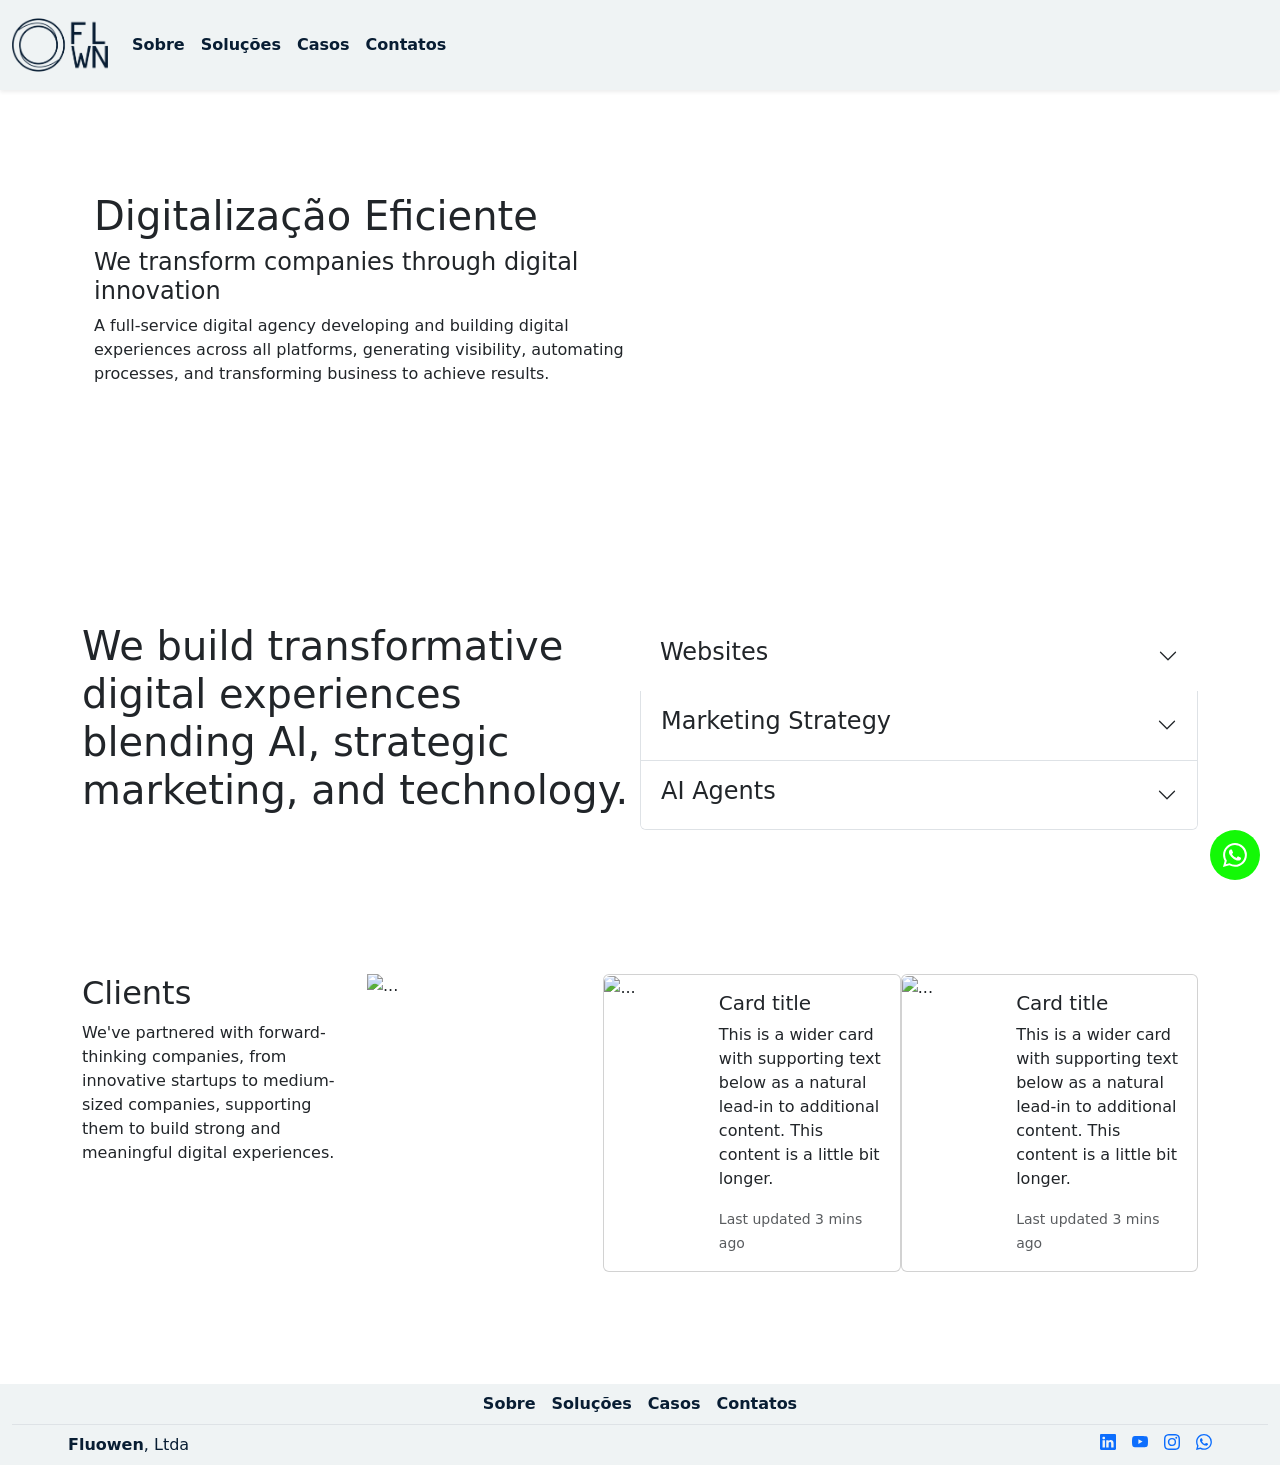
==== commit c4ab239b: "Commit" ====
--- a/index.html
+++ b/index.html
@@ -29,15 +29,11 @@
                     <div class="col">
                         <div class="container pt-5">
                             <h1>Digitalização Eficiente</h1>
-                            <h4>Digitalize o seu negócio com quem
-                                entende do assunto</h4>
+                            <h4>We transform companies through digital innovation</h4>
                             <p>
-                            <ul>
-                                <li class="fs-3">Ganhe <strong>Visibilidade</strong></li>
-                                <li class="fs-3"><strong>Automatize</strong> Processos</li>
-                                <li class="fs-3"><strong>Transforme</strong> sua Empresa</li>
-                                <li class="fs-3">Alcance <strong>Resultados</strong></li>
-                            </ul>
+                                A full-service digital agency developing and building digital experiences
+                                across all platforms, generating visibility, automating
+                                processes, and transforming business to achieve results.
                             </p>
                         </div>
                     </div>
